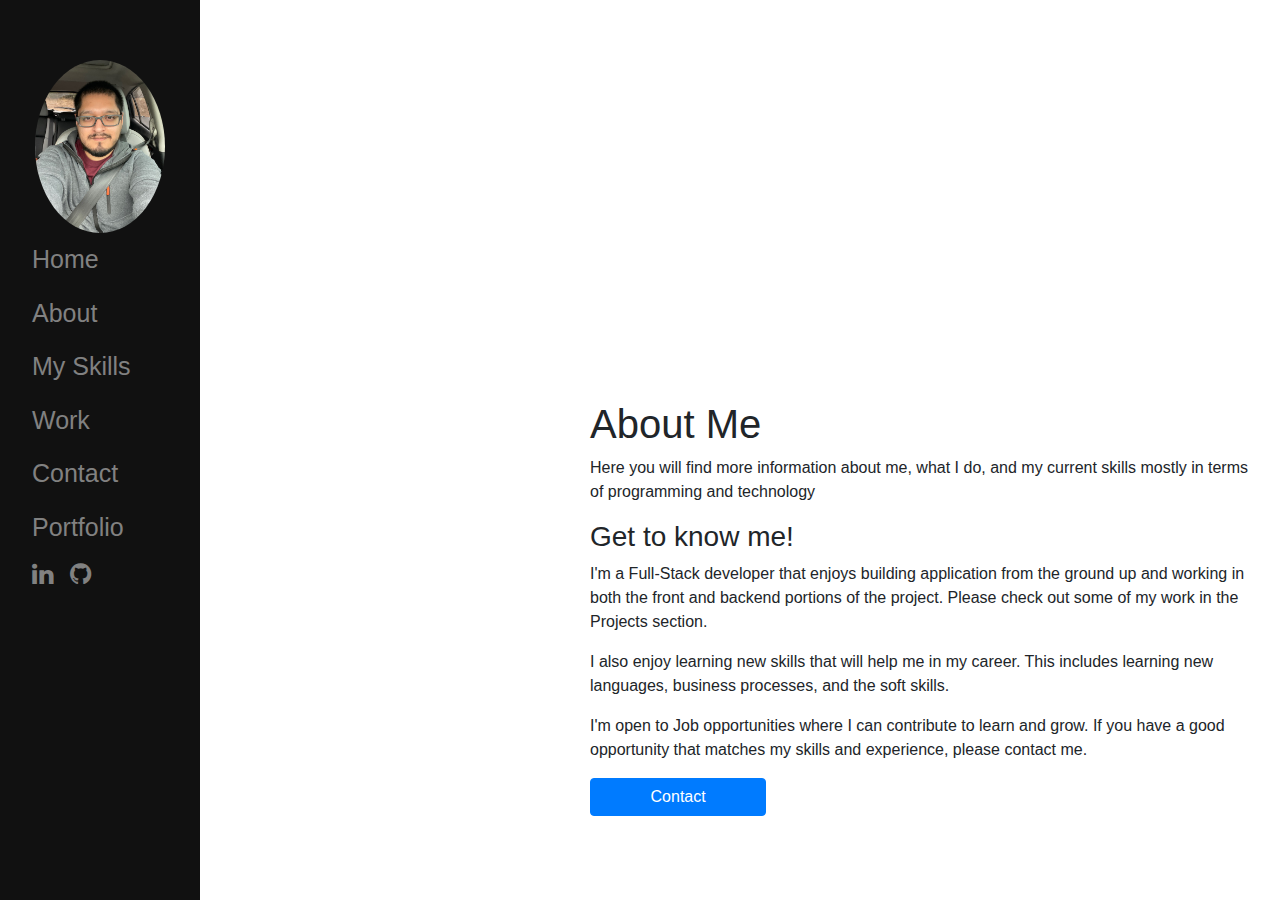
==== about.html @ 8cf8e811 "Added about file and javascript file." ====
<!DOCTYPE html>
<html>
<head>
    <link rel="stylesheet" href="scripts/css/site.css" />
    <link rel="stylesheet" href="https://cdnjs.cloudflare.com/ajax/libs/font-awesome/4.7.0/css/font-awesome.min.css">
    <script src="https://code.jquery.com/jquery-3.3.1.js"
            integrity="sha256-2Kok7MbOyxpgUVvAk/HJ2jigOSYS2auK4Pfzbm7uH60="
            crossorigin="anonymous"></script>
    <link rel="stylesheet" href="https://cdn.jsdelivr.net/npm/bootstrap@4.3.1/dist/css/bootstrap.min.css" integrity="sha384-ggOyR0iXCbMQv3Xipma34MD+dH/1fQ784/j6cY/iJTQUOhcWr7x9JvoRxT2MZw1T" crossorigin="anonymous">
    <script src="https://cdn.jsdelivr.net/npm/bootstrap@4.3.1/dist/js/bootstrap.min.js" integrity="sha384-JjSmVgyd0p3pXB1rRibZUAYoIIy6OrQ6VrjIEaFf/nJGzIxFDsf4x0xIM+B07jRM" crossorigin="anonymous"></script>
    <script src="scripts/js/site.js" type="text/javascript"></script>
</head>
    <body>
        <div>
            <div class="sidenav">
                <img id="personalPhoto" src="img/JuanOnofre.JPG" />
                <a href="index.html">Home</a>
                <a href="about.html">About</a>
                <a href="#skills">My Skills</a>
                <a href="#work">Work</a>
                <a href="#contact">Contact</a>
                <a href="#portfolio">Portfolio</a>
                <div class="row">
                    <div class="col-md-2">
                        <a href="#" class="fa fa-linkedin"></a>
                    </div>
                    <div class="col-md-2">
                        <a href="#" class="fa fa-github"></a>
                    </div>
                </div>
            </div>
            <div class="row" style="display: flex;margin-left: 200px;position: absolute; top: 50%;left: 50%;margin-top: -50px;margin-left: -50px;">
                <div class="row col-md-12">
                    <h1>About Me</h1>
                </div>
                <div class="row col-md-12">
                    <p>Here you will find more information about me, what I do, and my current skills mostly in terms of programming and technology</p>
                </div>
                <div class="row col-md-12">
                    <h3>Get to know me!</h3>
                </div>
                <div class="row col-md-12">
                    <p>I'm a Full-Stack developer that enjoys building application from the ground up and working in both the front and backend portions of the project.
                    Please check out some of my work in the Projects section.</p>
                    <p>I also enjoy learning new skills that will help me in my career. This includes learning new languages, business processes, and the soft skills.</p>
                    <p>I'm open to Job opportunities where I can contribute to learn and grow. If you have a good opportunity that matches my skills and experience, please contact me.</p>
                </div>
                <button type="button" class="btn btn-primary col-md-3" id="contactBtn">Contact</button>
            </div>
        </div>
    </body>
</html>
---- scripts/css/site.css ----
.sidenav {
    height: 100%;
    width: 200px;
    position: fixed;
    z-index: 1;
    top: 0;
    left: 0;
    background-color: #111;
    overflow-x: hidden;
    padding-top: 60px;
}

.sidenav a {
    padding: 8px 8px 8px 32px;
    text-decoration: none;
    font-size: 25px;
    color: #818181;
    display: block;
    transition: 0.3s;
}

.main {
    margin-left: 200px;
    display: flex;
    justify-content: center;
    align-items: center;
    text-align: center;
    min-height: 100vh;
}

#personalPhoto {
    border-radius: 50%;
    display: block;
    margin-left: auto;
    margin-right: auto;
    width: 130px; 
}

@media screen and (max-height: 450px) {
    .sidenav {padding-top: 15px;}
    .sidenav a {font-size: 18px;}
}
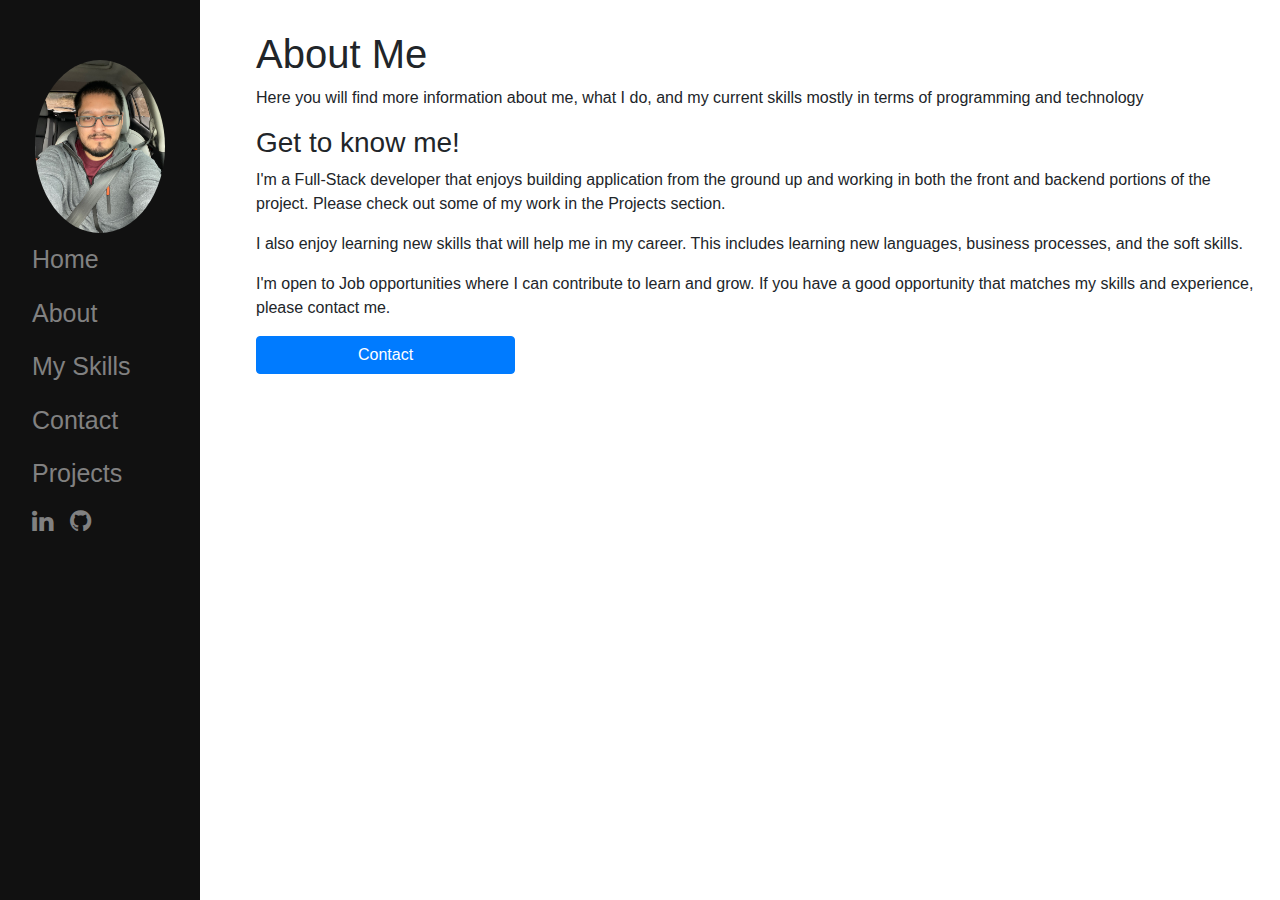
==== commit 87e0f242: "Wrapped main page styles into CSS class." ====
--- a/about.html
+++ b/about.html
@@ -16,10 +16,9 @@
                 <img id="personalPhoto" src="img/JuanOnofre.JPG" />
                 <a href="index.html">Home</a>
                 <a href="about.html">About</a>
-                <a href="#skills">My Skills</a>
-                <a href="#work">Work</a>
+                <a href="skills.html">My Skills</a>
                 <a href="#contact">Contact</a>
-                <a href="#portfolio">Portfolio</a>
+                <a href="projects.html">Projects</a>
                 <div class="row">
                     <div class="col-md-2">
                         <a href="#" class="fa fa-linkedin"></a>
@@ -29,7 +28,7 @@
                     </div>
                 </div>
             </div>
-            <div class="row" style="display: flex;margin-left: 200px;position: absolute; top: 50%;left: 50%;margin-top: -50px;margin-left: -50px;">
+            <div class="row col-md-10 mainBody">
                 <div class="row col-md-12">
                     <h1>About Me</h1>
                 </div>
--- a/scripts/css/site.css
+++ b/scripts/css/site.css
@@ -28,6 +28,16 @@
     min-height: 100vh;
 }
 
+.mainBody {
+    display: flex;
+    margin-left: 200px;
+    position: absolute;
+    top: 20%;
+    left: 20%;
+    margin-top: 30px;
+    margin-left: -50px;
+}
+
 #personalPhoto {
     border-radius: 50%;
     display: block;
@@ -36,7 +46,19 @@
     width: 130px; 
 }
 
+#skillsBtn {
+    padding: 1rem 2rem;
+    margin-bottom: 1.5rem;
+    margin-right: 1.5rem;
+    font-size: 1.6rem;
+    background: rgba(153, 153, 153, 0.2);
+    border-radius: 5px;
+    font-weight: 600;
+    color: #666;
+}
+
 @media screen and (max-height: 450px) {
     .sidenav {padding-top: 15px;}
     .sidenav a {font-size: 18px;}
+    .mainBody {left: 50%;}
 }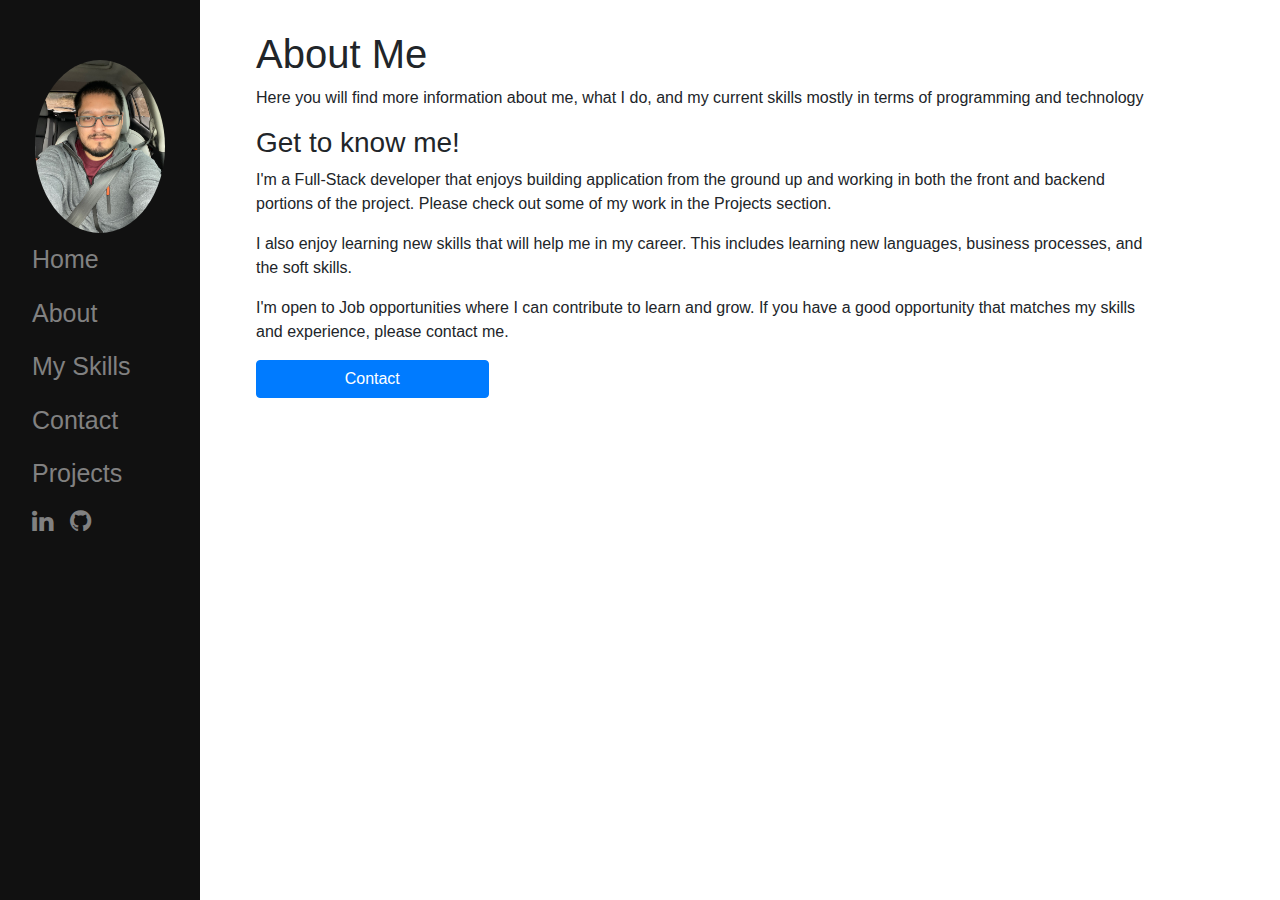
==== commit 47c4491f: "Updated formatting." ====
--- a/about.html
+++ b/about.html
@@ -28,7 +28,7 @@
                     </div>
                 </div>
             </div>
-            <div class="row col-md-10 mainBody">
+            <div class="row col-md-9 mainBody">
                 <div class="row col-md-12">
                     <h1>About Me</h1>
                 </div>
--- a/scripts/css/site.css
+++ b/scripts/css/site.css
@@ -57,8 +57,8 @@
     color: #666;
 }
 
-@media screen and (max-height: 450px) {
+@media screen and (max-height: 800px) {
     .sidenav {padding-top: 15px;}
     .sidenav a {font-size: 18px;}
-    .mainBody {left: 50%;}
+    .mainBody {left: 25%;}
 }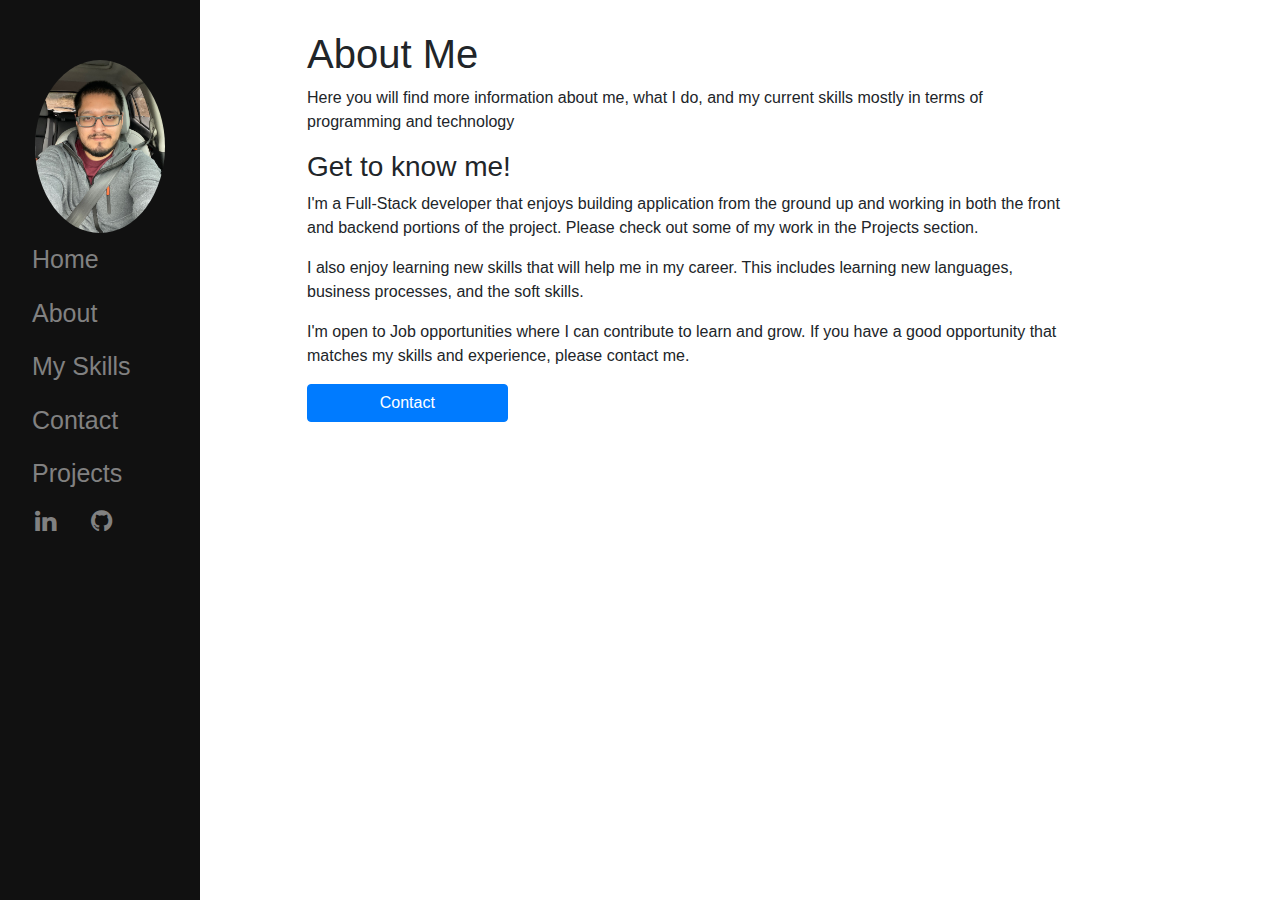
==== commit 9d720ee0: "Updated links for socials and its formatting." ====
--- a/about.html
+++ b/about.html
@@ -11,8 +11,8 @@
     <script src="scripts/js/site.js" type="text/javascript"></script>
 </head>
     <body>
-        <div>
-            <div class="sidenav">
+        <div class="container">
+            <div class="sidenav" style="float: left">
                 <img id="personalPhoto" src="img/JuanOnofre.JPG" />
                 <a href="index.html">Home</a>
                 <a href="about.html">About</a>
@@ -20,15 +20,15 @@
                 <a href="#contact">Contact</a>
                 <a href="projects.html">Projects</a>
                 <div class="row">
-                    <div class="col-md-2">
-                        <a href="#" class="fa fa-linkedin"></a>
+                    <div class="iconStyle" style="margin-left: 18px;">
+                        <a href="https://www.linkedin.com/in/jonofre01/" class="fa fa-linkedin"></a>
                     </div>
-                    <div class="col-md-2">
-                        <a href="#" class="fa fa-github"></a>
+                    <div class="iconStyle">
+                        <a href="https://github.com/jonofre00?tab=repositories" class="fa fa-github"></a>
                     </div>
                 </div>
             </div>
-            <div class="row col-md-9 mainBody">
+            <div class="row col-md-9 mainBody" style="float: left">
                 <div class="row col-md-12">
                     <h1>About Me</h1>
                 </div>
--- a/scripts/css/site.css
+++ b/scripts/css/site.css
@@ -38,6 +38,11 @@
     margin-left: -50px;
 }
 
+.iconStyle {
+    width: 2.5rem;
+    margin-right: 1rem;
+}
+
 #personalPhoto {
     border-radius: 50%;
     display: block;
